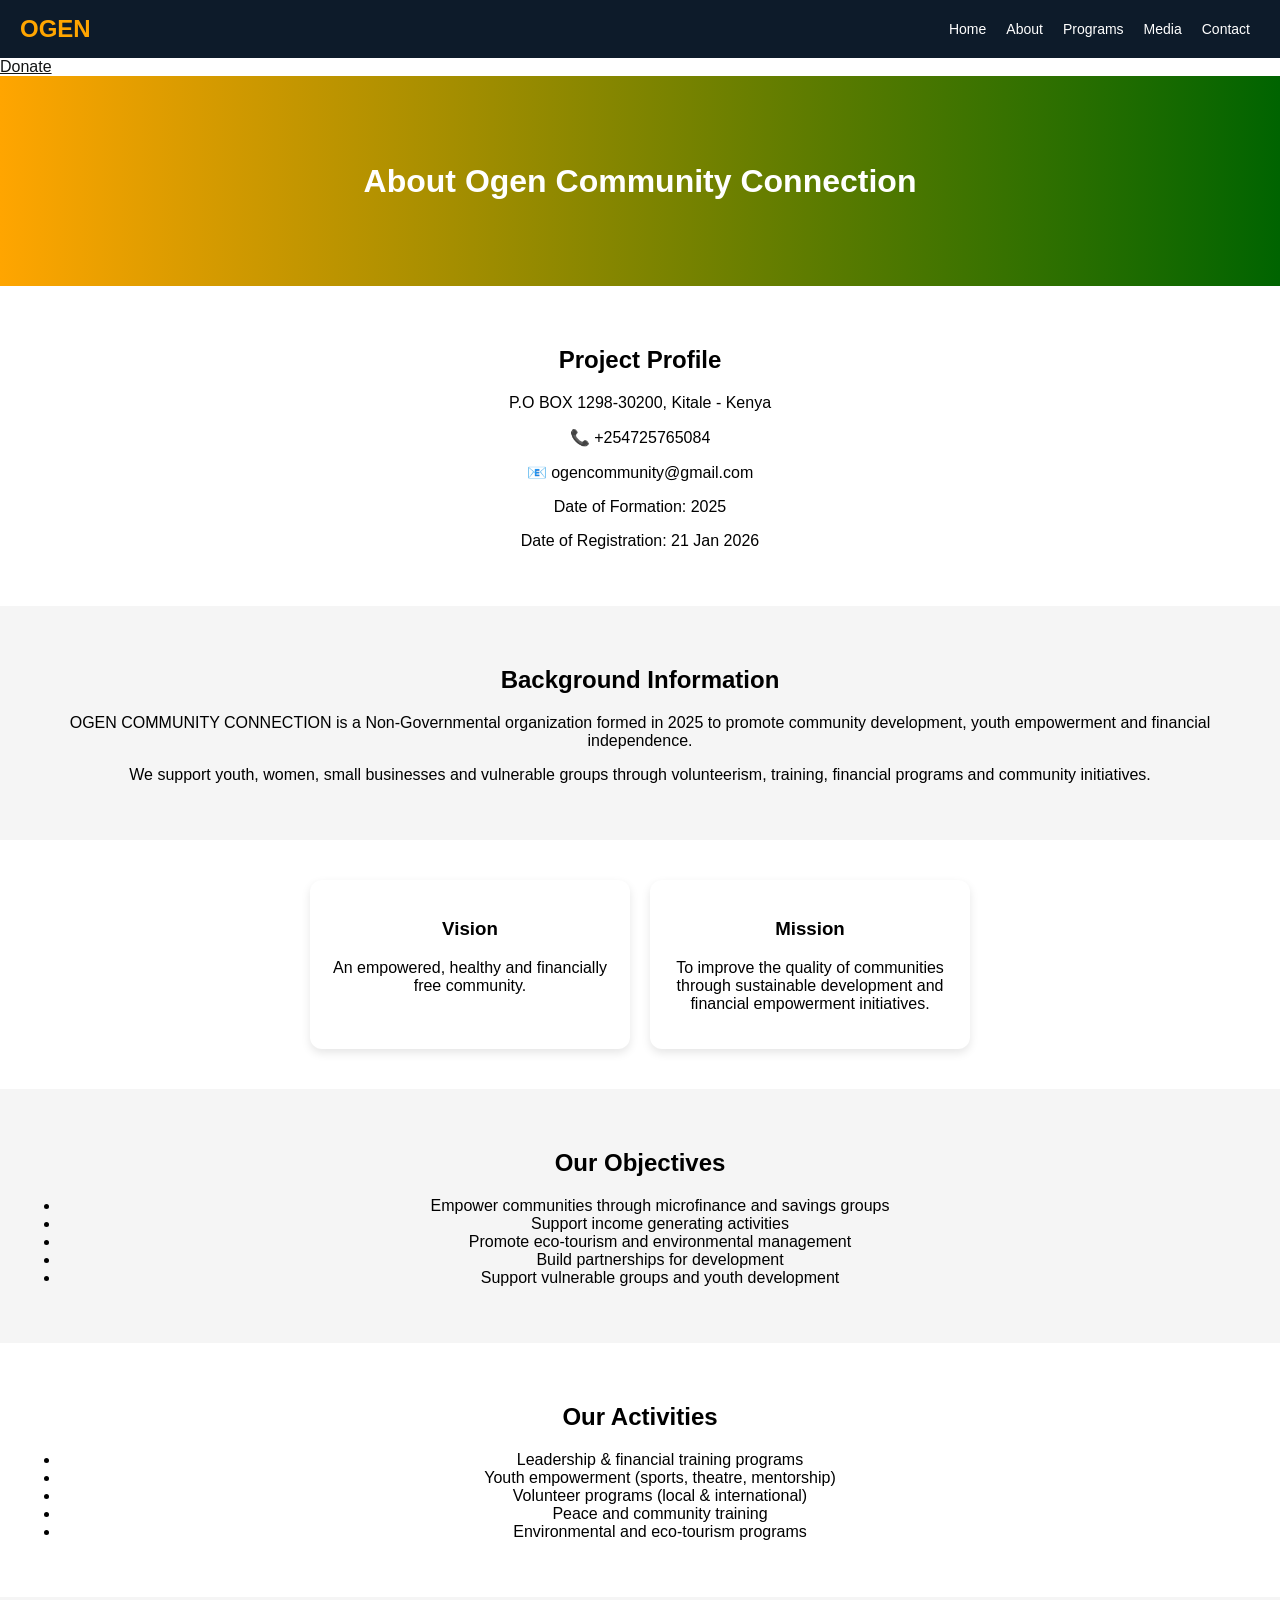
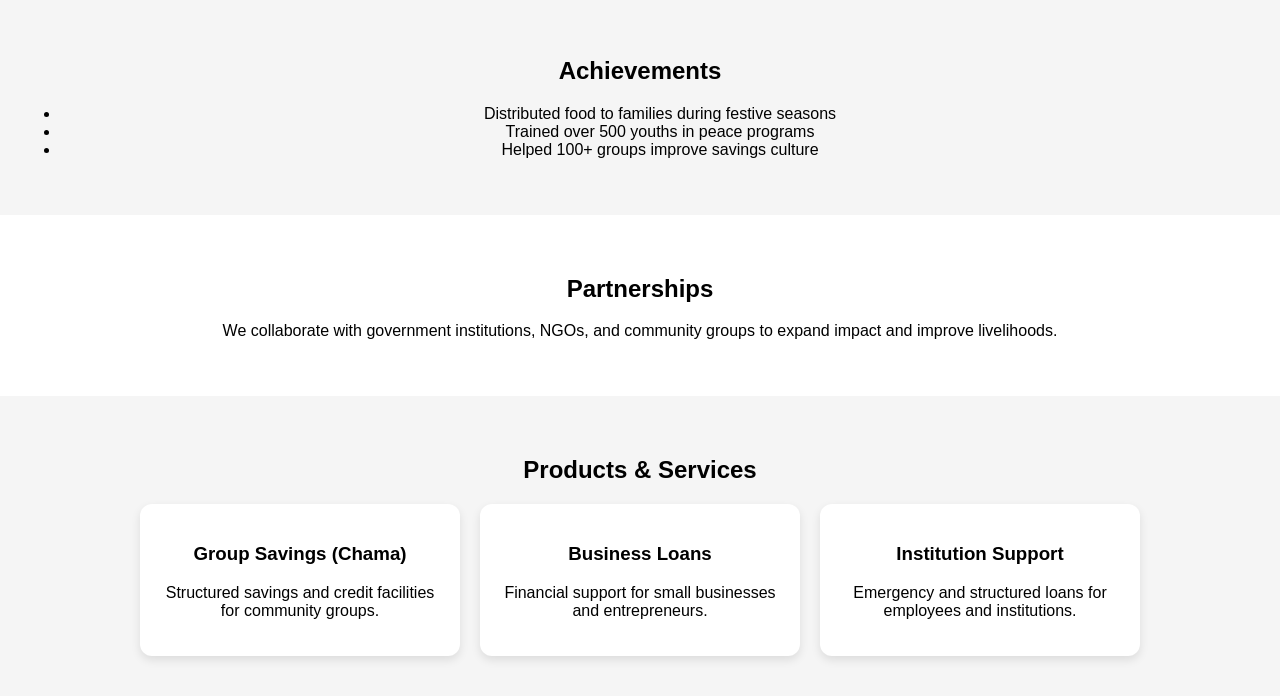
==== about.html @ 72382e0d "Add files via upload" ====
<!DOCTYPE html>
<html>
<head>
  <title>About - Ogen Community</title>
  <link rel="stylesheet" href="style.css">
</head>
<body>

<header>
  <h2>OGEN</h2>
  <nav>
    <a href="index.html">Home</a>
    <a href="about.html">About</a>
    <a href="programs.html">Programs</a>
    <a href="media.html">Media</a>
    <a href="contact.html">Contact</a>
  </nav>
</header>
<a href="donate.html" style="color:rgb(19, 20, 20);">Donate</a>

<section class="hero-small">
  <h1>About Ogen Community Connection</h1>
</section>

<!-- PROJECT PROFILE -->
<section class="section">
  <h2>Project Profile</h2>
  <p>P.O BOX 1298-30200, Kitale - Kenya</p>
  <p>📞 +254725765084</p>
  <p>📧 ogencommunity@gmail.com</p>
  <p>Date of Formation: 2025</p>
  <p>Date of Registration: 21 Jan 2026</p>
</section>

<!-- BACKGROUND -->
<section class="section grey">
  <h2>Background Information</h2>
  <p>
    OGEN COMMUNITY CONNECTION is a Non-Governmental organization formed in 2025 
    to promote community development, youth empowerment and financial independence.
  </p>
  <p>
    We support youth, women, small businesses and vulnerable groups through 
    volunteerism, training, financial programs and community initiatives.
  </p>
</section>

<!-- VISION & MISSION -->
<section class="section">
  <div class="cards">
    <div class="card">
      <h3>Vision</h3>
      <p>An empowered, healthy and financially free community.</p>
    </div>

    <div class="card">
      <h3>Mission</h3>
      <p>
        To improve the quality of communities through sustainable development 
        and financial empowerment initiatives.
      </p>
    </div>
  </div>
</section>

<!-- OBJECTIVES -->
<section class="section grey">
  <h2>Our Objectives</h2>
  <ul>
    <li>Empower communities through microfinance and savings groups</li>
    <li>Support income generating activities</li>
    <li>Promote eco-tourism and environmental management</li>
    <li>Build partnerships for development</li>
    <li>Support vulnerable groups and youth development</li>
  </ul>
</section>

<!-- ACTIVITIES -->
<section class="section">
  <h2>Our Activities</h2>
  <ul>
    <li>Leadership & financial training programs</li>
    <li>Youth empowerment (sports, theatre, mentorship)</li>
    <li>Volunteer programs (local & international)</li>
    <li>Peace and community training</li>
    <li>Environmental and eco-tourism programs</li>
  </ul>
</section>

<!-- ACHIEVEMENTS -->
<section class="section grey">
  <h2>Achievements</h2>
  <ul>
    <li>Distributed food to families during festive seasons</li>
    <li>Trained over 500 youths in peace programs</li>
    <li>Helped 100+ groups improve savings culture</li>
  </ul>
</section>

<!-- PARTNERSHIPS -->
<section class="section">
  <h2>Partnerships</h2>
  <p>
    We collaborate with government institutions, NGOs, and community groups 
    to expand impact and improve livelihoods.
  </p>
</section>

<!-- SERVICES -->
<section class="section grey">
  <h2>Products & Services</h2>

  <div class="cards">
    <div class="card">
      <h3>Group Savings (Chama)</h3>
      <p>Structured savings and credit facilities for community groups.</p>
    </div>

    <div class="card">
      <h3>Business Loans</h3>
      <p>Financial support for small businesses and entrepreneurs.</p>
    </div>

    <div class="card">
      <h3>Institution Support</h3>
      <p>Emergency and structured loans for employees and institutions.</p>
    </div>
  </div>

</section>

</body>
</html>
---- style.css ----
body {
  margin: 0;
  font-family: 'Poppins', sans-serif;
}

/* TOP BAR */
.top-bar {
  background: orange;
  color: darkblue;
  text-align: center;
  padding: 10px;
  font-weight: bold;
  animation: move 25s linear infinite;
}

@keyframes move {
  0% { transform: translateX(100%); }
  100% { transform: translateX(-100%); }
}

/* NAVBAR */
header {
  background: #0d1b2a;
  color: white;
  display: flex;
  justify-content: space-between;
  align-items: center;
  padding: 15px 20px;
  flex-wrap: wrap;
}

header h2 {
  color: orange;
  margin: 0;
}

nav {
  display: flex;
  flex-wrap: wrap;
  justify-content: center;
}

nav a {
  color: white;
  margin: 5px 10px;
  text-decoration: none;
  font-size: 14px;
}

/* HERO */
.hero {
  background: linear-gradient(to right, green, darkgreen);
  color: white;
  padding: 60px 20px;
}

.hero-content {
  display: flex;
  align-items: center;
  justify-content: flex-start;
  gap: 30px;
  flex-wrap: wrap;
}

.hero-logo img {
  height: 150px;
  max-width: 100%;
}

.hero-text {
  max-width: 500px;
}

.hero-text h1 {
  font-size: 28px;
}

.hero-text p {
  font-size: 16px;
}

/* SECTIONS */
.section {
  padding: 40px 20px;
  text-align: center;
}

.grey {
  background: #f5f5f5;
}

/* CARDS */
.cards {
  display: flex;
  gap: 20px;
  justify-content: center;
  flex-wrap: wrap;
}

.card {
  background: white;
  width: 280px;
  padding: 15px;
  border-radius: 10px;
}

.card img {
  width: 100%;
  border-radius: 10px;
}

/* GALLERY */
.gallery {
  display: flex;
  flex-wrap: wrap;
  justify-content: center;
}

.gallery img {
  width: 90%;
  max-width: 300px;
  margin: 10px;
  border-radius: 10px;
}

/* FORM */
form input {
  display: block;
  margin: 10px auto;
  padding: 12px;
  width: 90%;
  border-radius: 5px;
  border: 1px solid #ccc;
}

button {
  background: orange;
  color: white;
  border: none;
  padding: 12px;
  width: 90%;
  border-radius: 5px;
}

/* FOOTER */
footer {
  background: #0d1b2a;
  color: white;
  text-align: center;
  padding: 20px;
}

.socials img {
  width: 30px;
  margin: 5px;
  transition: transform 0.3s;
}

.socials img:hover {
  transform: scale(1.2);
}

/* 🔥 MOBILE PERFECT DESIGN */
@media (max-width: 768px) {

  header {
    flex-direction: column;
    text-align: center;
  }

  nav {
    justify-content: center;
  }

  .hero-content {
    flex-direction: column;
    text-align: center;
  }

  .hero-logo img {
    height: 120px;
  }

  .hero-text {
    text-align: center;
  }

  .hero-text h1 {
    font-size: 24px;
  }

  .cards {
    flex-direction: column;
    align-items: center;
  }

  .card {
    width: 90%;
  }

  .gallery img {
    width: 95%;
  }
}
/* SMALL HERO (PAGE HEADER) */
.hero-small {
  background: linear-gradient(to right, orange, darkgreen);
  color: white;
  text-align: center;
  padding: 60px 20px;
}

.hero-small h1 {
  font-size: 32px;
}

/* BETTER CARDS */
.card {
  background: white;
  padding: 20px;
  border-radius: 12px;
  box-shadow: 0 4px 10px rgba(0,0,0,0.1);
  transition: 0.3s;
}

.card:hover {
  transform: translateY(-5px);
}
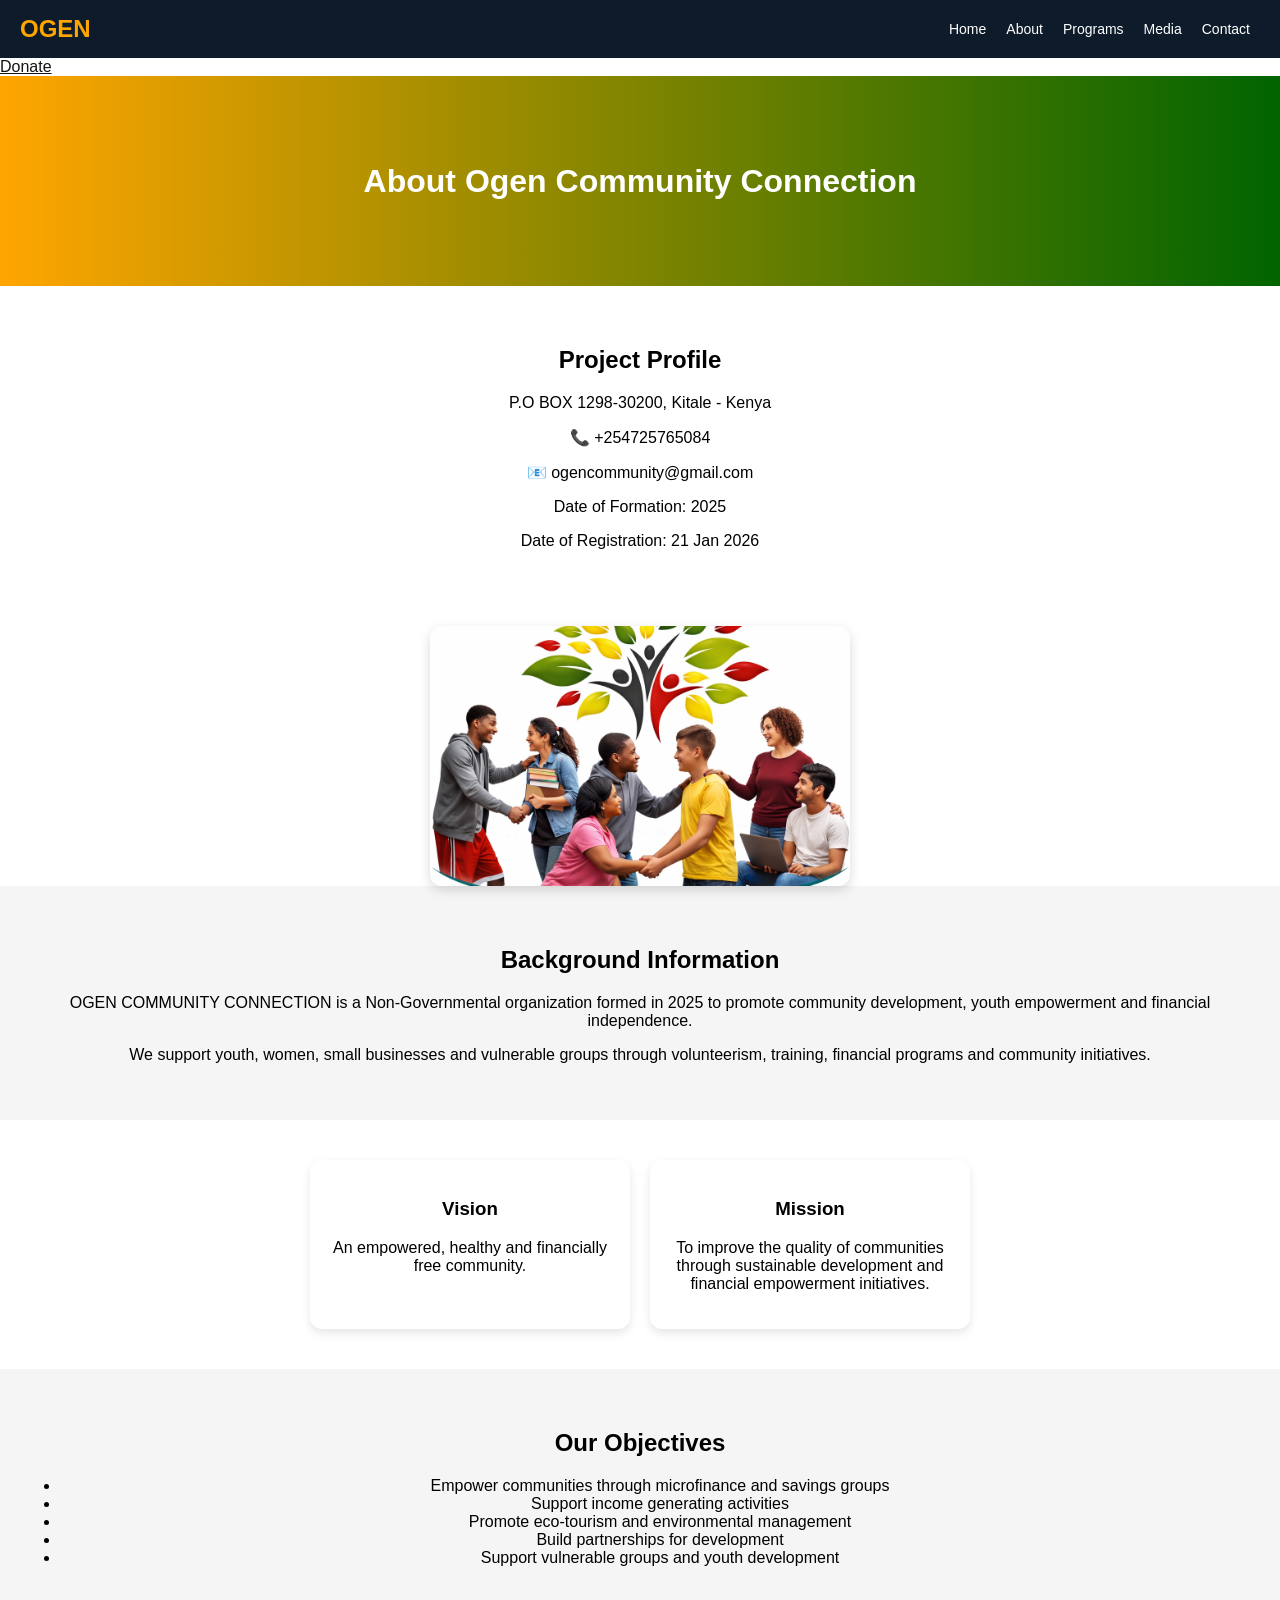
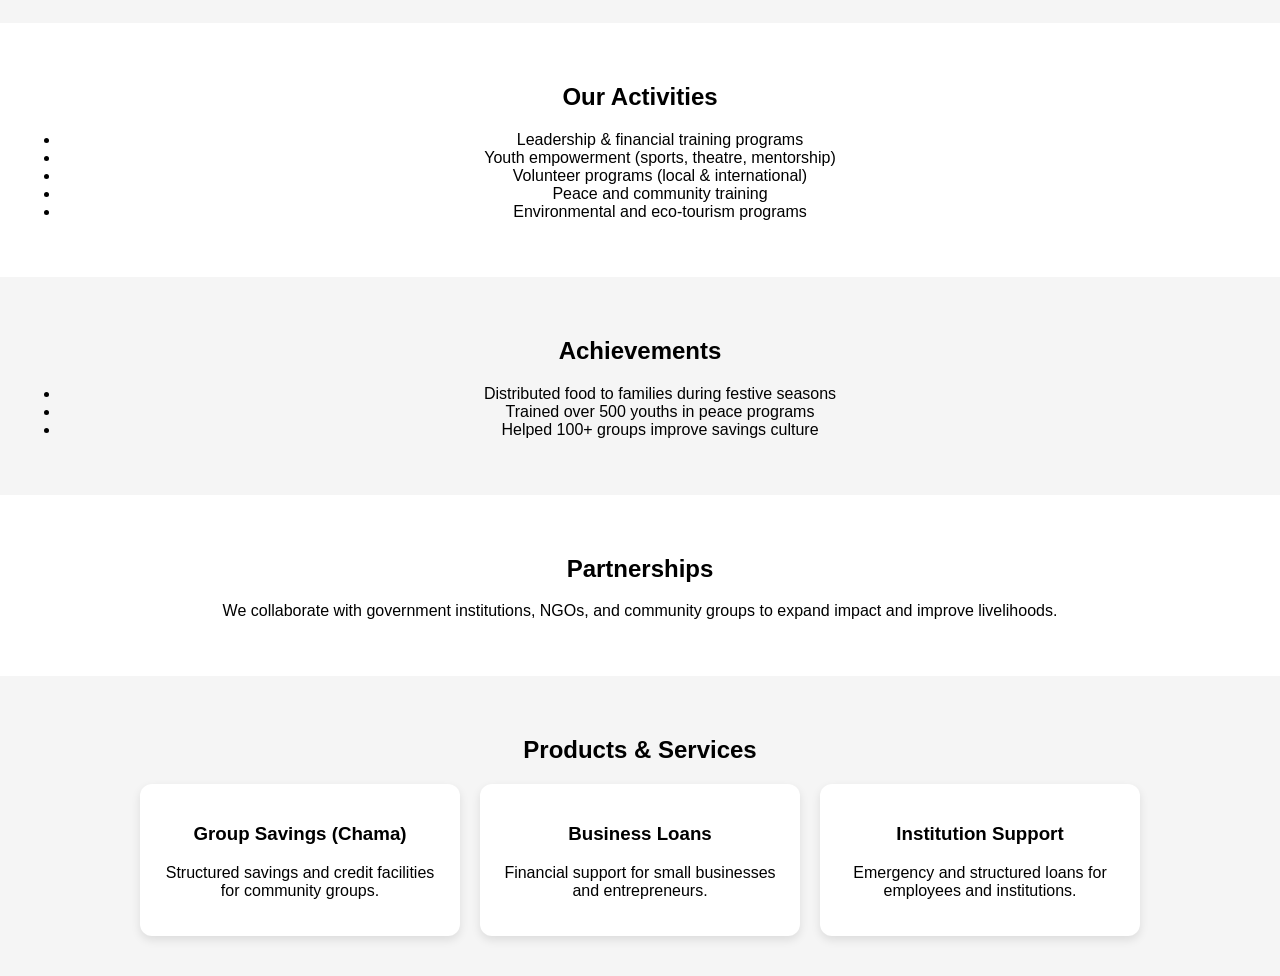
==== commit 007dbfca: "Add files via upload" ====
--- a/about.html
+++ b/about.html
@@ -3,6 +3,7 @@
 <head>
   <title>About - Ogen Community</title>
   <link rel="stylesheet" href="style.css">
+  <meta name="viewport" content="width=device-width, initial-scale=1.0">
 </head>
 <body>
 
@@ -31,7 +32,9 @@
   <p>Date of Formation: 2025</p>
   <p>Date of Registration: 21 Jan 2026</p>
 </section>
-
+<div class="image-row">
+  <img src="eflo.png" alt="Ogen community activity">
+</div>
 <!-- BACKGROUND -->
 <section class="section grey">
   <h2>Background Information</h2>
--- a/style.css
+++ b/style.css
@@ -225,4 +225,101 @@
 
 .card:hover {
   transform: translateY(-5px);
+}
+.image-row {
+  display: flex;
+  gap: 20px;
+  justify-content: center;
+  flex-wrap: wrap;
+  margin-top: 20px;
+}
+
+.image-row img {
+  width: 100%;
+  max-width: 420px;
+  height: 260px;
+  object-fit: cover;
+  border-radius: 12px;
+  box-shadow: 0 4px 12px rgba(0,0,0,0.15);
+}
+/* PHONE VIEW IMPROVEMENT */
+@media (max-width: 768px) {
+  body {
+    overflow-x: hidden;
+  }
+
+  header {
+    padding: 10px;
+  }
+
+  nav {
+    display: flex;
+    flex-wrap: wrap;
+    justify-content: center;
+    gap: 8px;
+  }
+
+  nav a {
+    font-size: 14px;
+    padding: 8px 10px;
+  }
+
+  h1 {
+    font-size: 24px;
+    text-align: center;
+  }
+
+  h2 {
+    font-size: 20px;
+    text-align: center;
+  }
+
+  p, li {
+    font-size: 15px;
+    line-height: 1.6;
+  }
+
+  .section,
+  .about,
+  .programs,
+  .contact,
+  .media,
+  .donate {
+    padding: 20px 12px;
+  }
+
+  .cards,
+  .image-row,
+  .program-grid,
+  .content-row {
+    display: block;
+  }
+
+  .card,
+  .program-card,
+  .content-box {
+    width: 100%;
+    margin-bottom: 15px;
+  }
+
+  img {
+    max-width: 100%;
+    height: auto;
+  }
+
+  .hero,
+  .hero-small {
+    padding: 40px 15px;
+    text-align: center;
+  }
+
+  .top-bar {
+    font-size: 14px;
+    padding: 8px;
+  }
+
+  footer {
+    text-align: center;
+    padding: 20px 10px;
+  }
 }
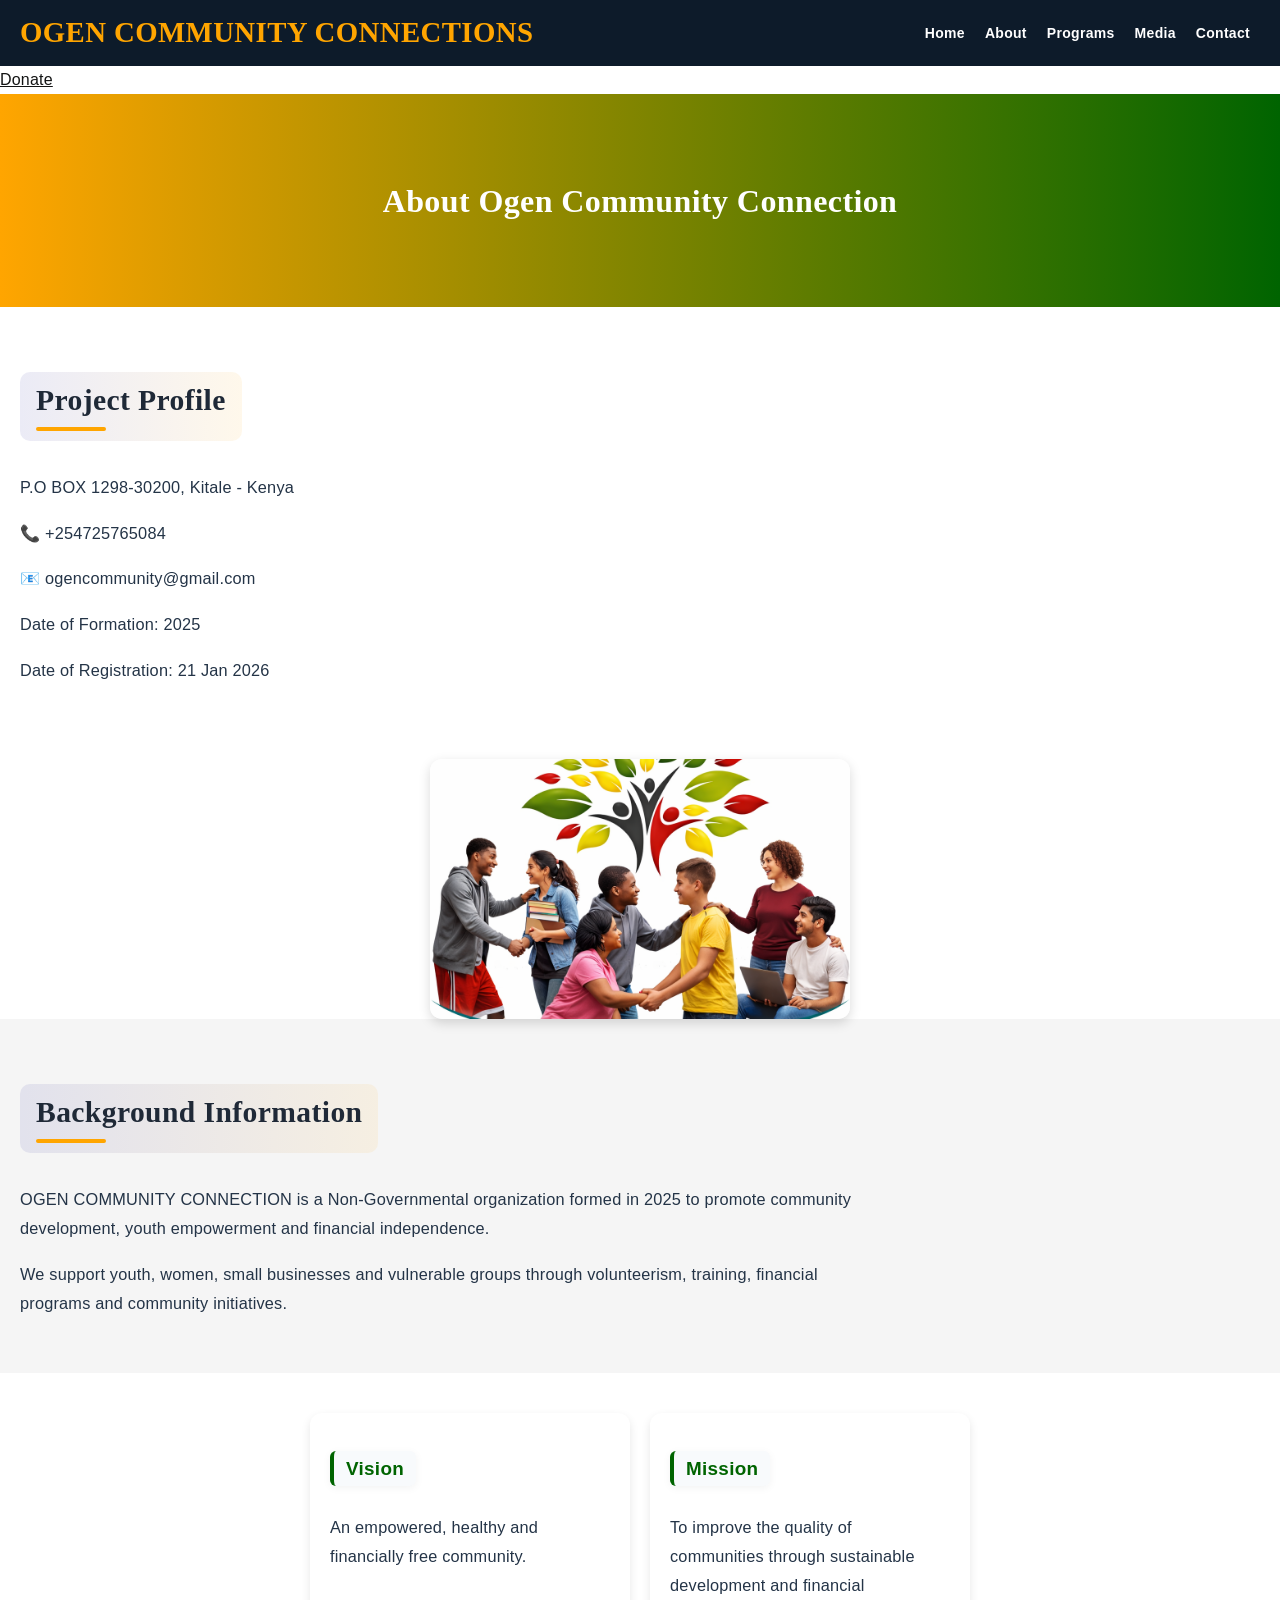
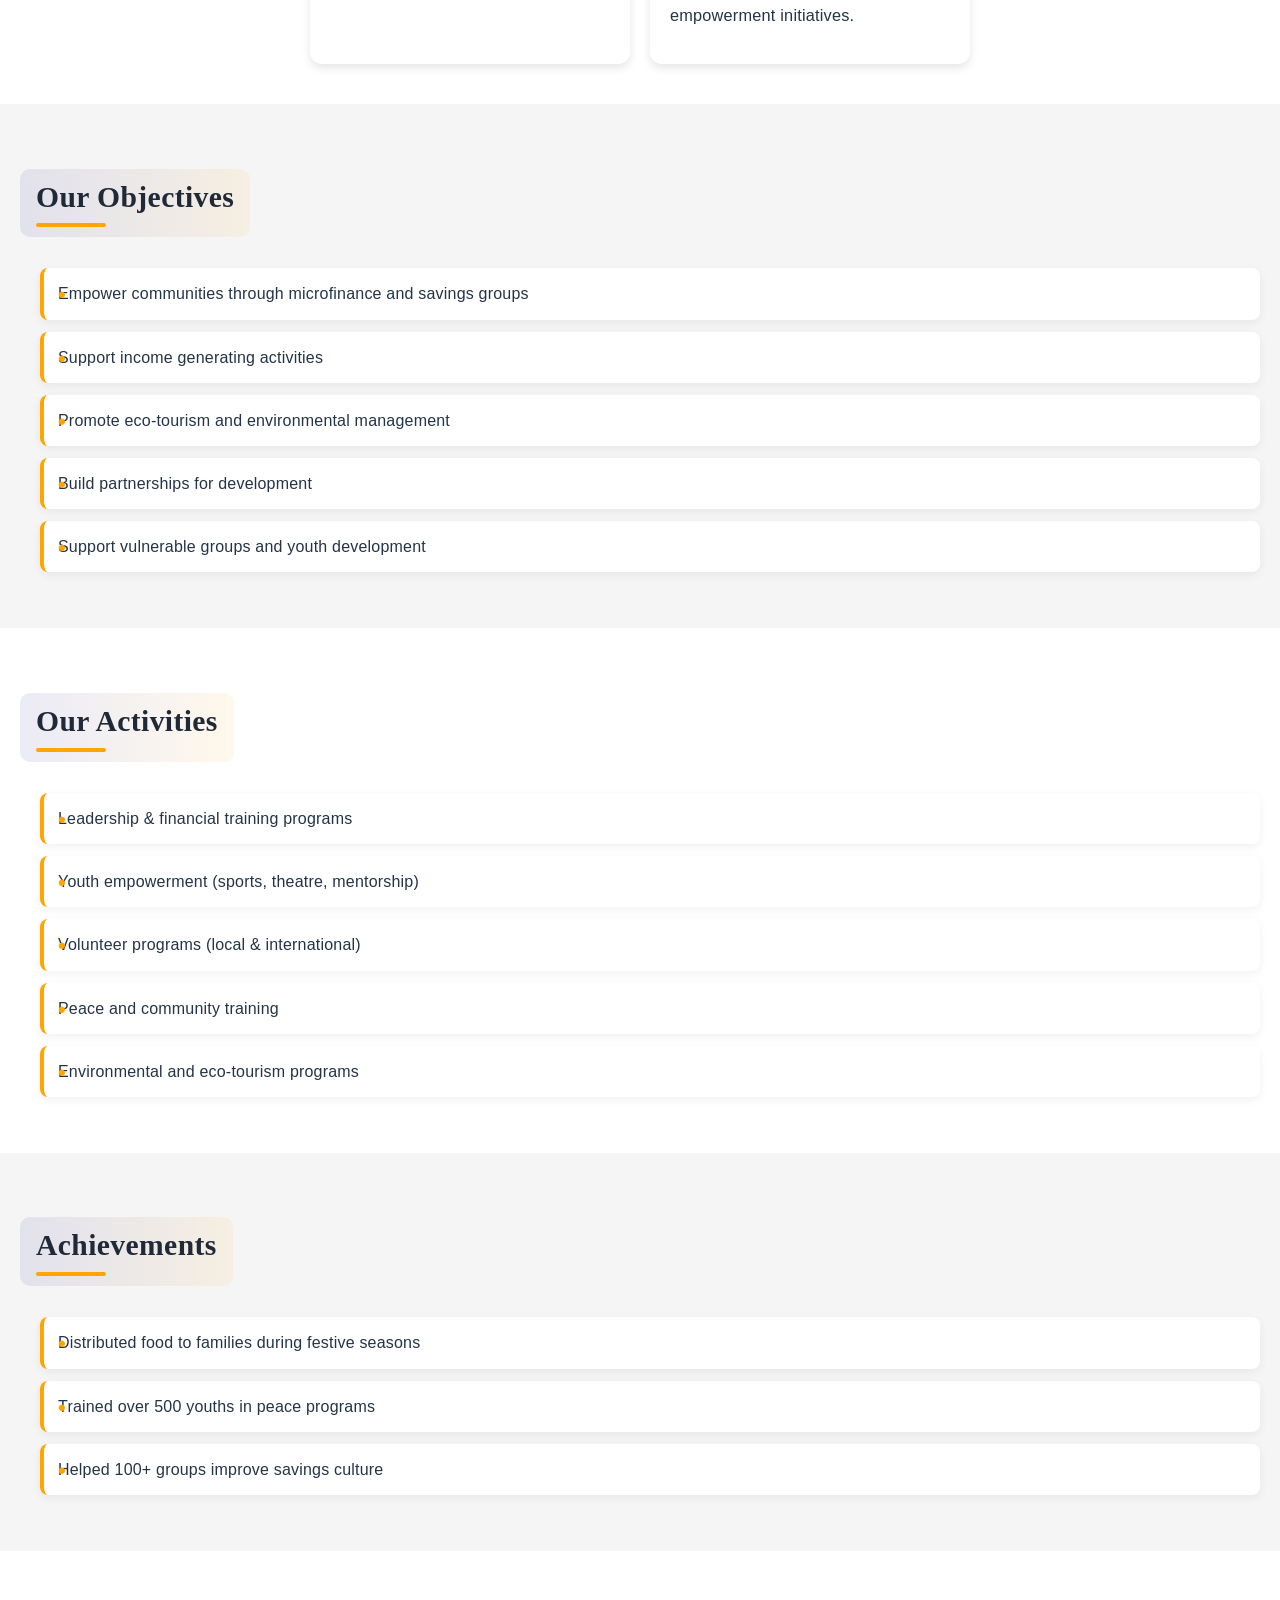
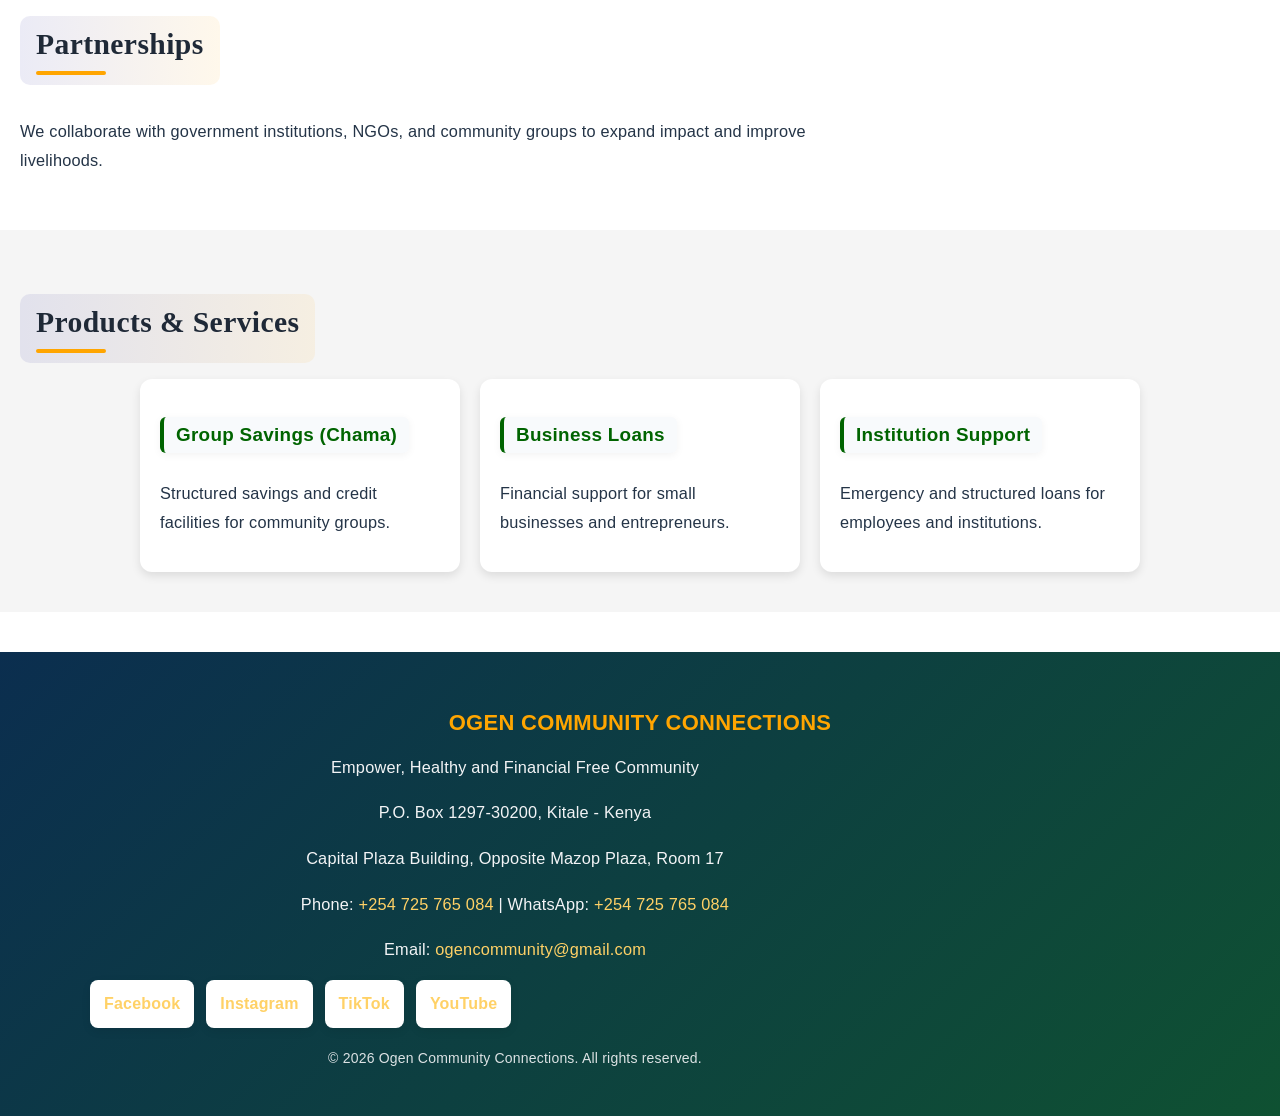
==== commit e1c4f0dd: "Add files via upload" ====
--- a/about.html
+++ b/about.html
@@ -8,7 +8,7 @@
 <body>
 
 <header>
-  <h2>OGEN</h2>
+  <h2>OGEN COMMUNITY CONNECTIONS</h2>
   <nav>
     <a href="index.html">Home</a>
     <a href="about.html">About</a>
@@ -131,6 +131,24 @@
   </div>
 
 </section>
+<footer class="site-footer">
+  <div class="footer-content">
+    <h3>OGEN COMMUNITY CONNECTIONS</h3>
+    <p>Empower, Healthy and Financial Free Community</p>
+    <p>P.O. Box 1297-30200, Kitale - Kenya</p>
+    <p>Capital Plaza Building, Opposite Mazop Plaza, Room 17</p>
+    <p>Phone: <a href="tel:+254725765084">+254 725 765 084</a> | WhatsApp: <a href="https://wa.me/254725765084" target="_blank">+254 725 765 084</a></p>
+    <p>Email: <a href="mailto:ogencommunity@gmail.com">ogencommunity@gmail.com</a></p>
 
+    <div class="footer-socials">
+      <a href="https://www.facebook.com/61588380064978/" target="_blank">Facebook</a>
+      <a href="https://www.instagram.com/ogenmarketingagency/?__pwa=1#" target="_blank">Instagram</a>
+      <a href="https://www.tiktok.com/@ogenmarketingagen?is_from_webapp=1&sender_device=pc" target="_blank">TikTok</a>
+      <a href="http://www.youtube.com/@OgenMarketingAgency" target="_blank">YouTube</a>
+    </div>
+
+    <p class="footer-copy">© 2026 Ogen Community Connections. All rights reserved.</p>
+  </div>
+</footer>
 </body>
 </html>
--- a/style.css
+++ b/style.css
@@ -322,4 +322,511 @@
     text-align: center;
     padding: 20px 10px;
   }
+}
+/* MAKE DONATE BUTTON STAND OUT */
+nav a[href="donate.html"] {
+  font-size: 16px;
+  font-weight: bold;
+  background: orange;
+  color: darkblue;
+  padding: 10px 16px;
+  border-radius: 8px;
+  display: inline-block;
+}
+
+nav a[href="donate.html"]:hover {
+  background: darkblue;
+  color: white;
+}
+/* DONATE MENU BUTTON */
+nav a.donate-btn {
+  font-size: 16px !important;
+  font-weight: bold !important;
+  background: orange !important;
+  color: darkblue !important;
+  padding: 10px 16px !important;
+  border-radius: 8px !important;
+  display: inline-block !important;
+}
+
+nav a.donate-btn:hover {
+  background: darkblue !important;
+  color: white !important;
+}
+/* DONATE BUTTON SAME STYLE AS MENU BUT HIGHLIGHTED */
+nav a.donate-btn {
+  font-size: 16px !important;
+  font-weight: bold !important;
+  font-family: inherit !important;
+  text-decoration: none !important;
+  background: orange !important;
+  color: darkgreen !important;
+  padding: 8px 14px !important;
+  border-radius: 6px !important;
+  display: inline-block !important;
+}
+
+nav a.donate-btn:hover {
+  background: yellow !important;
+  color: darkblue !important;
+}
+.section ul {
+  margin-top: 15px;
+  padding-left: 20px;
+}
+
+.section ul li {
+  margin-bottom: 10px;
+}
+
+.section h3 {
+  margin-top: 20px;
+  color: darkgreen;
+}
+/* PROFESSIONAL DONATE SECTION LOOK */
+.section ul {
+  margin-top: 15px;
+  padding-left: 20px;
+}
+
+.section ul li {
+  margin-bottom: 12px;
+  background: #ffffff;
+  padding: 12px 14px;
+  border-left: 4px solid orange;
+  border-radius: 8px;
+  box-shadow: 0 3px 10px rgba(0,0,0,0.06);
+  list-style-position: inside;
+}
+
+.section h2 {
+  margin-bottom: 18px;
+}
+
+.section h3 {
+  margin-top: 22px;
+  margin-bottom: 10px;
+  color: darkgreen;
+  font-size: 22px;
+}
+
+.section p {
+  margin-bottom: 14px;
+}
+
+/* PHONE VIEW */
+@media (max-width: 768px) {
+  .section ul li {
+    font-size: 15px;
+    padding: 10px 12px;
+  }
+
+  .section h3 {
+    font-size: 18px;
+  }
+
+  .section p {
+    font-size: 15px;
+  }
+}
+/* BETTER FONT AND READING FLOW */
+body {
+  font-family: "Trebuchet MS", "Segoe UI", Arial, sans-serif;
+  color: #1f2937;
+  line-height: 1.75;
+  letter-spacing: 0.2px;
+}
+
+h1, h2, h3 {
+  font-family: Georgia, "Times New Roman", serif;
+  letter-spacing: 0.4px;
+  line-height: 1.25;
+}
+
+h1 {
+  font-size: 2.3rem;
+  font-weight: 700;
+}
+
+h2 {
+  font-size: 1.8rem;
+  font-weight: 700;
+  margin-bottom: 14px;
+}
+
+h3 {
+  font-size: 1.2rem;
+  font-weight: 700;
+}
+
+p {
+  font-size: 1.02rem;
+  margin-bottom: 14px;
+  max-width: 850px;
+}
+
+.section p,
+.section li {
+  color: #243447;
+}
+
+.section {
+  text-align: left;
+}
+
+.section h2 {
+  position: relative;
+  padding-bottom: 8px;
+}
+
+.section h2::after {
+  content: "";
+  display: block;
+  width: 70px;
+  height: 4px;
+  background: orange;
+  border-radius: 4px;
+  margin-top: 8px;
+}
+
+li {
+  line-height: 1.7;
+}
+
+.top-bar {
+  font-weight: 600;
+  letter-spacing: 0.5px;
+}
+
+nav a {
+  font-weight: 600;
+  letter-spacing: 0.3px;
+}
+
+.hero p,
+.hero-small p {
+  font-size: 1.1rem;
+  line-height: 1.8;
+  max-width: 900px;
+  margin-left: auto;
+  margin-right: auto;
+}
+
+@media (max-width: 768px) {
+  body {
+    font-size: 15px;
+    line-height: 1.7;
+  }
+
+  h1 {
+    font-size: 1.7rem;
+  }
+
+  h2 {
+    font-size: 1.35rem;
+  }
+
+  h3 {
+    font-size: 1.08rem;
+  }
+
+  p,
+  li {
+    font-size: 0.98rem;
+  }
+
+  .hero p,
+  .hero-small p {
+    font-size: 1rem;
+  }
+}
+/* PROFESSIONAL FONT MIX, BOLDING, AND NUMBERING */
+
+/* Main reading text */
+body,
+p,
+li,
+a,
+span {
+  font-family: "Segoe UI", Tahoma, Geneva, Verdana, sans-serif;
+}
+
+/* Main headings */
+h1,
+h2 {
+  font-family: Georgia, "Times New Roman", serif;
+  font-weight: 700;
+}
+
+/* Smaller headings / card titles */
+h3,
+h4 {
+  font-family: "Trebuchet MS", "Segoe UI", sans-serif;
+  font-weight: 700;
+  letter-spacing: 0.3px;
+}
+
+/* Better paragraph flow */
+p {
+  font-size: 1.02rem;
+  line-height: 1.8;
+  margin-bottom: 14px;
+}
+
+/* Strong text looks cleaner */
+strong,
+b {
+  font-weight: 700;
+  color: #0f2f57;
+}
+
+/* Better section titles */
+.section h2 {
+  font-size: 1.85rem;
+  margin-bottom: 16px;
+  text-transform: none;
+}
+
+/* Better subheadings */
+.section h3 {
+  font-size: 1.18rem;
+  margin-top: 18px;
+  margin-bottom: 10px;
+  color: darkgreen;
+}
+
+/* Professional ordered lists */
+ol {
+  counter-reset: item;
+  margin: 16px 0;
+  padding-left: 0;
+}
+
+ol li {
+  list-style: none;
+  position: relative;
+  margin-bottom: 12px;
+  padding: 12px 14px 12px 48px;
+  background: #ffffff;
+  border-left: 4px solid orange;
+  border-radius: 8px;
+  box-shadow: 0 3px 10px rgba(0,0,0,0.05);
+}
+
+ol li::before {
+  counter-increment: item;
+  content: counter(item);
+  position: absolute;
+  left: 14px;
+  top: 11px;
+  width: 24px;
+  height: 24px;
+  background: darkblue;
+  color: white;
+  border-radius: 50%;
+  text-align: center;
+  line-height: 24px;
+  font-size: 13px;
+  font-weight: bold;
+}
+
+/* Professional unordered lists */
+ul {
+  margin: 16px 0;
+  padding-left: 0;
+}
+
+ul li {
+  list-style: none;
+  position: relative;
+  margin-bottom: 12px;
+  padding: 12px 14px 12px 38px;
+  background: #ffffff;
+  border-left: 4px solid green;
+  border-radius: 8px;
+  box-shadow: 0 3px 10px rgba(0,0,0,0.05);
+}
+
+ul li::before {
+  content: "•";
+  position: absolute;
+  left: 14px;
+  top: 8px;
+  font-size: 22px;
+  color: orange;
+  font-weight: bold;
+}
+
+/* Highlight key intro text */
+.hero p,
+.hero-small p,
+.intro p {
+  font-size: 1.08rem;
+  line-height: 1.85;
+  font-weight: 500;
+}
+
+/* Phone view */
+@media (max-width: 768px) {
+  .section h2 {
+    font-size: 1.4rem;
+  }
+
+  .section h3 {
+    font-size: 1.05rem;
+  }
+
+  p,
+  li {
+    font-size: 0.98rem;
+    line-height: 1.7;
+  }
+
+  ol li,
+  ul li {
+    padding: 10px 12px 10px 40px;
+  }
+
+  ol li::before {
+    width: 22px;
+    height: 22px;
+    line-height: 22px;
+    font-size: 12px;
+  }
+}
+/* PROFESSIONAL SUBTOPIC BACKGROUNDS */
+.section h3 {
+  display: inline-block;
+  background: linear-gradient(90deg, rgba(255,165,0,0.12), rgba(0,128,0,0.08));
+  padding: 8px 14px;
+  border-left: 5px solid orange;
+  border-radius: 8px;
+  box-shadow: 0 2px 8px rgba(0,0,0,0.05);
+}
+
+.section h2 {
+  display: inline-block;
+  background: linear-gradient(90deg, rgba(0,0,139,0.08), rgba(255,165,0,0.08));
+  padding: 10px 16px;
+  border-radius: 10px;
+}
+
+.card h3,
+.program-card h3,
+.content-box h3 {
+  display: inline-block;
+  background: #f8fafc;
+  padding: 6px 12px;
+  border-left: 4px solid darkgreen;
+  border-radius: 6px;
+}
+
+@media (max-width: 768px) {
+  .section h2,
+  .section h3,
+  .card h3,
+  .program-card h3,
+  .content-box h3 {
+    max-width: 100%;
+  }
+
+  .section h2 {
+    padding: 8px 12px;
+  }
+
+  .section h3 {
+    padding: 7px 11px;
+  }
+}
+/* FOLLOW US + PROFESSIONAL FOOTER */
+.social-links,
+.footer-socials {
+  display: flex;
+  flex-wrap: wrap;
+  gap: 12px;
+  margin-top: 15px;
+}
+
+.social-links a,
+.footer-socials a {
+  text-decoration: none;
+  background: #ffffff;
+  color: darkblue;
+  padding: 10px 14px;
+  border-radius: 8px;
+  font-weight: 600;
+  box-shadow: 0 3px 10px rgba(0,0,0,0.08);
+  transition: 0.3s ease;
+}
+
+.social-links a:hover,
+.footer-socials a:hover {
+  background: orange;
+  color: white;
+}
+
+.site-footer {
+  background: linear-gradient(135deg, #0b2e4f, #0f5132);
+  color: white;
+  padding: 35px 20px;
+  margin-top: 40px;
+}
+
+.footer-content {
+  max-width: 1100px;
+  margin: 0 auto;
+  text-align: center;
+}
+
+.site-footer h3 {
+  color: orange;
+  margin-bottom: 10px;
+  font-size: 22px;
+}
+
+.site-footer p {
+  margin-bottom: 10px;
+  color: #f3f4f6;
+}
+
+.site-footer a {
+  color: #ffd166;
+  text-decoration: none;
+}
+
+.site-footer a:hover {
+  text-decoration: underline;
+}
+
+.footer-copy {
+  margin-top: 18px;
+  font-size: 14px;
+  opacity: 0.9;
+}
+
+/* PHONE VIEW */
+@media (max-width: 768px) {
+  .social-links,
+  .footer-socials {
+    justify-content: center;
+  }
+
+  .social-links a,
+  .footer-socials a {
+    font-size: 14px;
+    padding: 9px 12px;
+  }
+
+  .site-footer {
+    padding: 28px 14px;
+  }
+
+  .site-footer h3 {
+    font-size: 18px;
+  }
+
+  .site-footer p {
+    font-size: 14px;
+    line-height: 1.7;
+  }
 }
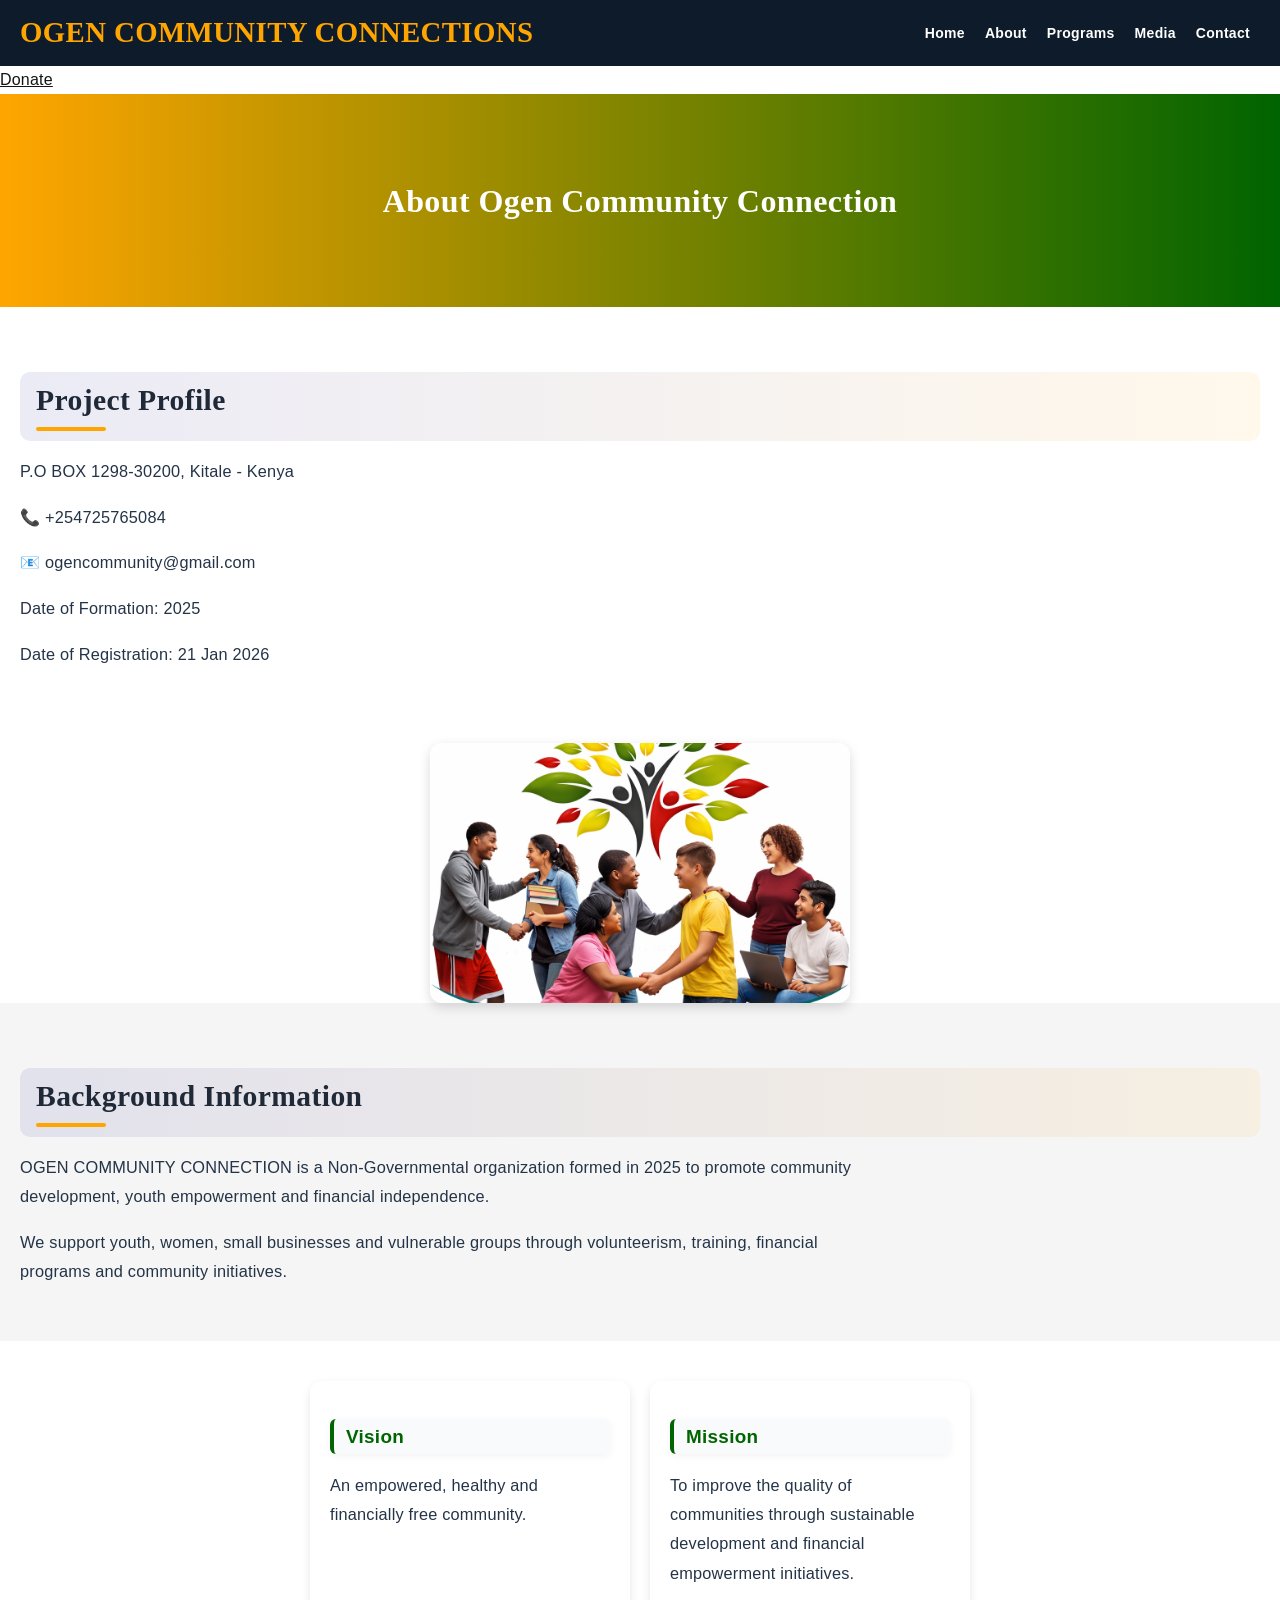
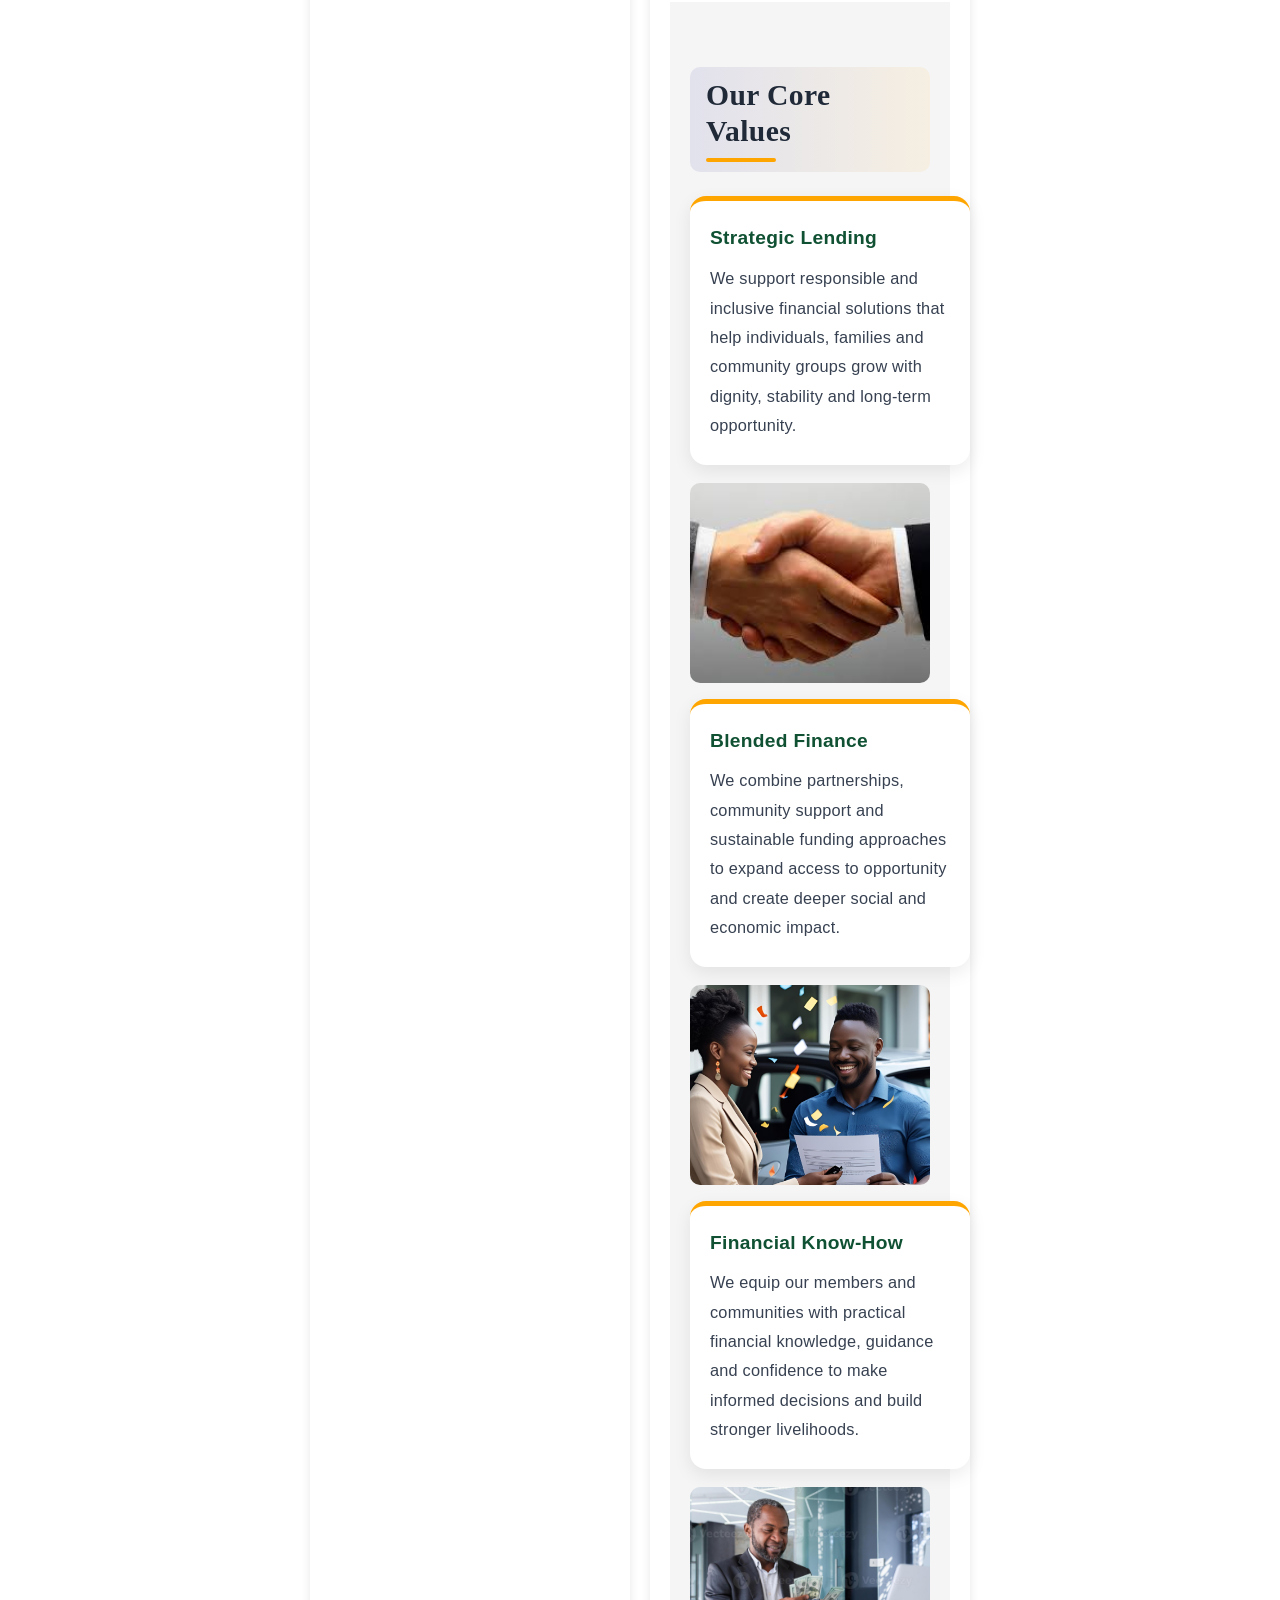
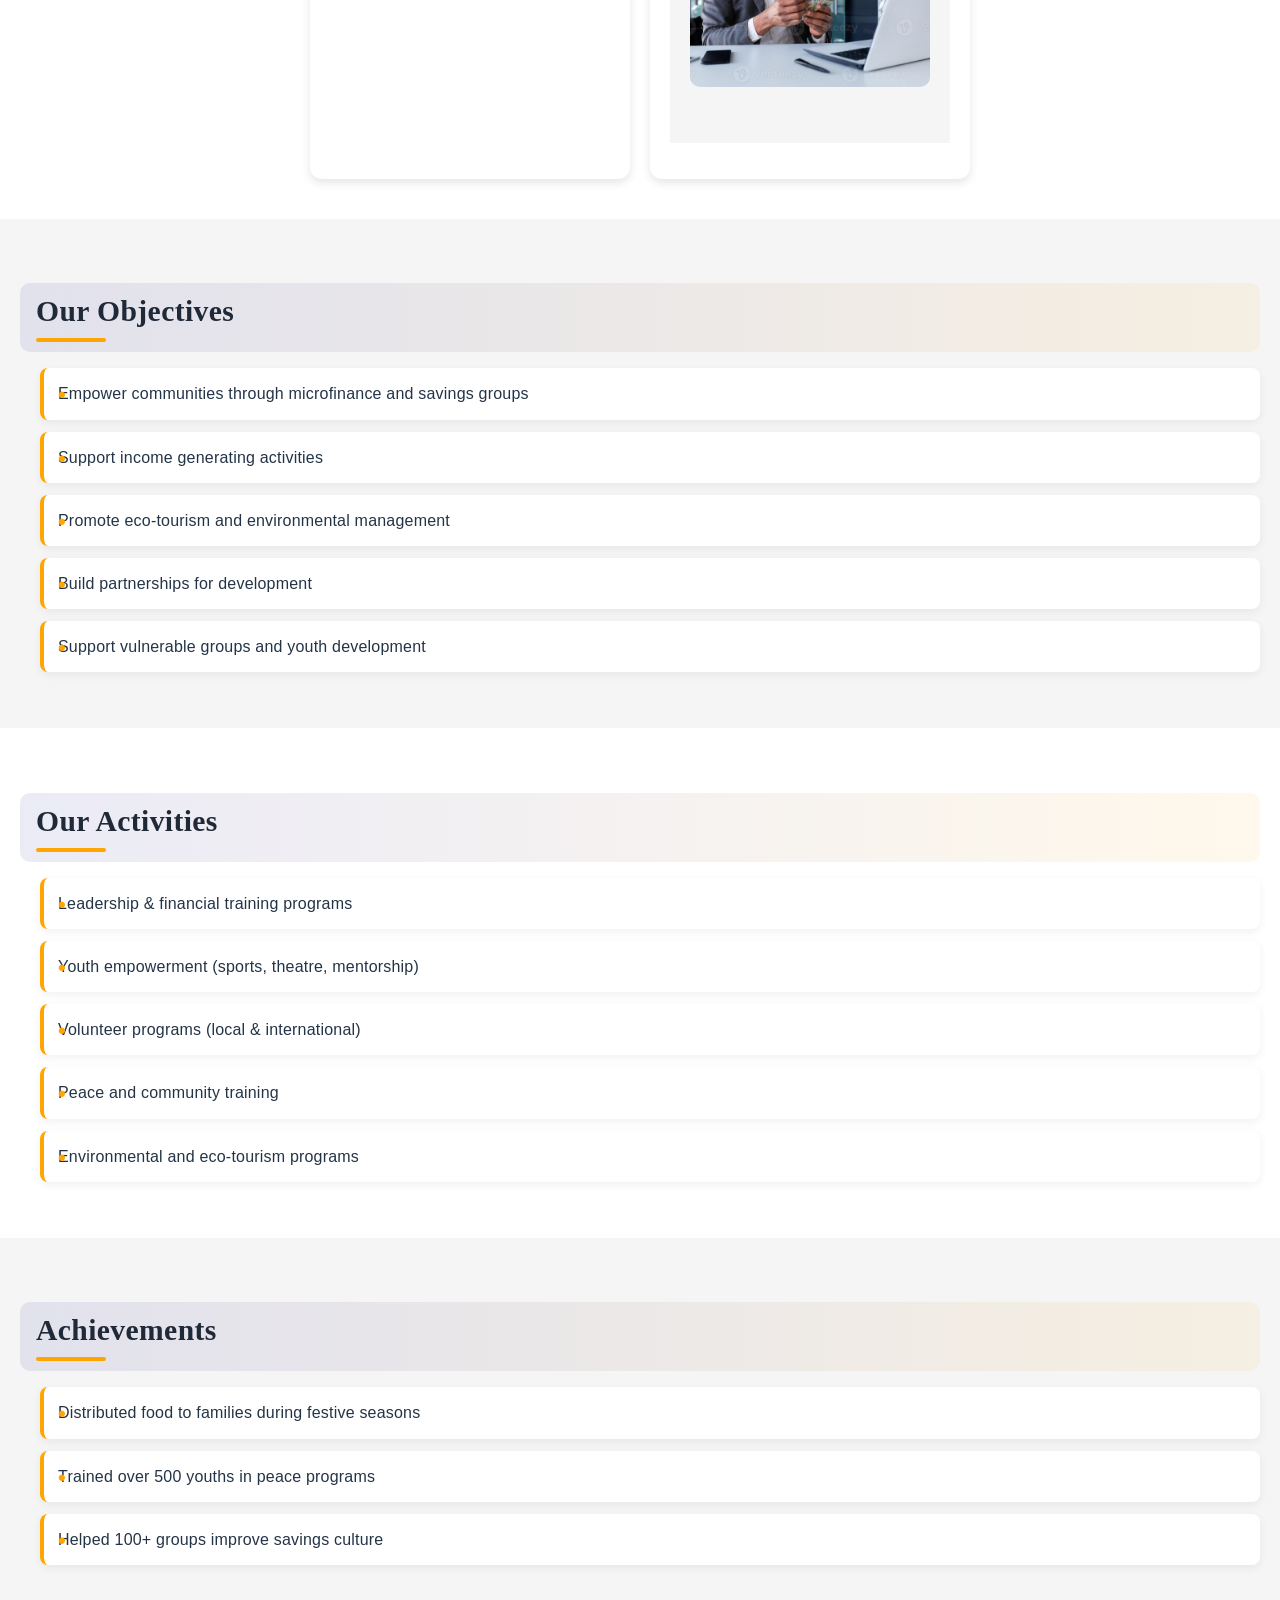
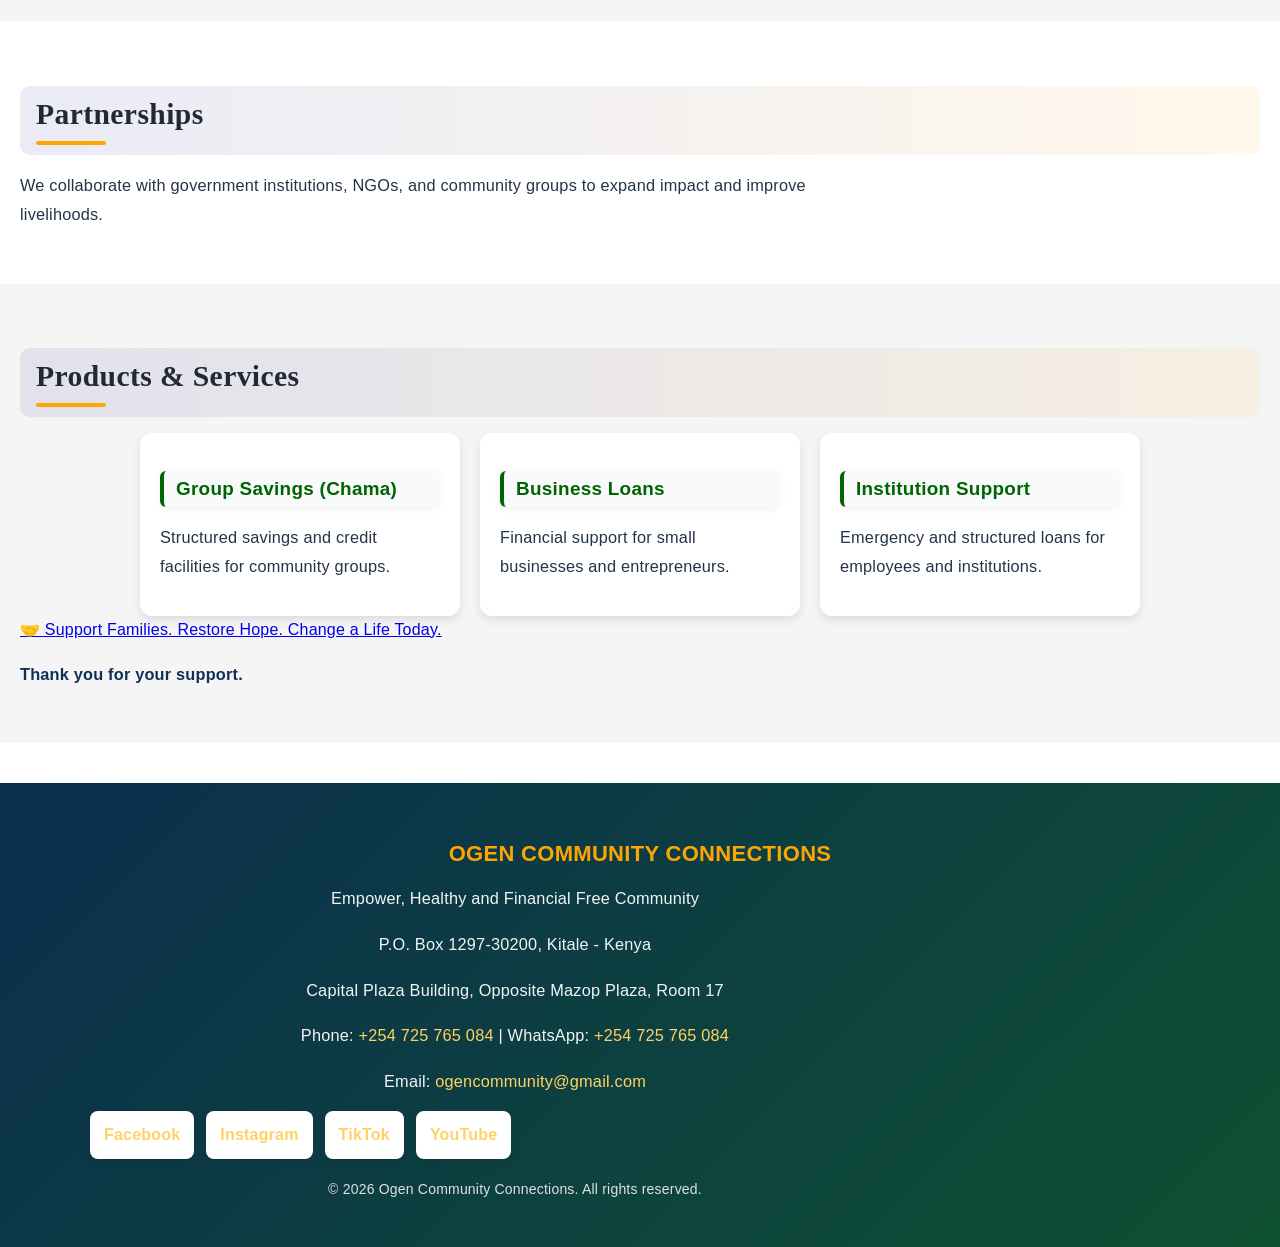
==== commit 11f479b6: "Add files via upload" ====
--- a/about.html
+++ b/about.html
@@ -6,6 +6,7 @@
   <meta name="viewport" content="width=device-width, initial-scale=1.0">
 </head>
 <body>
+  
 
 <header>
   <h2>OGEN COMMUNITY CONNECTIONS</h2>
@@ -47,7 +48,6 @@
     volunteerism, training, financial programs and community initiatives.
   </p>
 </section>
-
 <!-- VISION & MISSION -->
 <section class="section">
   <div class="cards">
@@ -60,7 +60,31 @@
       <h3>Mission</h3>
       <p>
         To improve the quality of communities through sustainable development 
-        and financial empowerment initiatives.
+        and financial empowerment initiatives.    
+      <section class="section grey">
+  <h2>Our Core Values</h2>
+
+  <div class="core-values-text">
+    <div class="core-value-item">
+      <h3>Strategic Lending</h3>
+      <p>We support responsible and inclusive financial solutions that help individuals, families and community groups grow with dignity, stability and long-term opportunity.</p>
+    </div>
+  <img src="greet.jpeg" alt="Strategic Lending" class="core-value-img">
+
+    <div class="core-value-item">
+      <h3>Blended Finance</h3>
+      <p>We combine partnerships, community support and sustainable funding approaches to expand access to opportunity and create deeper social and economic impact.</p>
+    </div>
+  
+<img src="financial.png" alt="Blended Finance" class="core-value-img">
+
+    <div class="core-value-item">
+      <h3>Financial Know-How</h3>
+      <p>We equip our members and communities with practical financial knowledge, guidance and confidence to make informed decisions and build stronger livelihoods.</p>
+    </div>
+<img src="blended.jpg" alt="Financial Know-How" class="core-value-img">
+  </div>
+</section>
       </p>
     </div>
   </div>
@@ -80,6 +104,7 @@
 
 <!-- ACTIVITIES -->
 <section class="section">
+  
   <h2>Our Activities</h2>
   <ul>
     <li>Leadership & financial training programs</li>
@@ -129,7 +154,10 @@
       <p>Emergency and structured loans for employees and institutions.</p>
     </div>
   </div>
-
+<div class="global-support-box">
+  <a href="donate.html#payment-details" class="global-support-link">🤝 Support Families. Restore Hope. Change a Life Today.</a>
+  <p class="global-support-thanks"><strong>Thank you for your support.</strong></p>
+</div>
 </section>
 <footer class="site-footer">
   <div class="footer-content">
--- a/style.css
+++ b/style.css
@@ -829,4 +829,258 @@
     font-size: 14px;
     line-height: 1.7;
   }
-}+}
+/* IMPACT SECTION ON DONATE PAGE */
+.impact-box {
+  background: #ffffff;
+  padding: 18px;
+  margin: 16px 0;
+  border-left: 5px solid orange;
+  border-radius: 10px;
+  box-shadow: 0 3px 10px rgba(0,0,0,0.06);
+}
+
+.impact-box h3 {
+  margin-bottom: 8px;
+  color: darkgreen;
+}
+
+.impact-box p {
+  margin-bottom: 0;
+}
+
+@media (max-width: 768px) {
+  .impact-box {
+    padding: 14px;
+  }
+}
+/* PROFESSIONAL DONATION BANK BOX */
+.donation-bank-box {
+  display: flex;
+  align-items: center;
+  gap: 20px;
+  background: linear-gradient(135deg, #fff7f0, #ffffff);
+  border-left: 6px solid orange;
+  border-radius: 16px;
+  padding: 24px;
+  box-shadow: 0 8px 24px rgba(0,0,0,0.08);
+  margin-top: 20px;
+}
+
+.donation-icon {
+  width: 74px;
+  height: 74px;
+  min-width: 74px;
+  border-radius: 50%;
+  background: linear-gradient(135deg, #ffedd5, #ffe4e6);
+  display: flex;
+  align-items: center;
+  justify-content: center;
+  font-size: 34px;
+  box-shadow: 0 4px 14px rgba(0,0,0,0.08);
+}
+
+.donation-bank-text h3 {
+  margin-bottom: 8px;
+  color: darkgreen;
+}
+
+.bank-details {
+  background: #ffffff;
+  border-radius: 12px;
+  padding: 16px 18px;
+  margin: 16px 0;
+  box-shadow: 0 4px 12px rgba(0,0,0,0.06);
+}
+
+.bank-details p {
+  margin: 8px 0;
+  font-size: 16px;
+}
+
+.donation-note {
+  font-style: italic;
+  color: #374151;
+}
+
+@media (max-width: 768px) {
+  .donation-bank-box {
+    flex-direction: column;
+    text-align: center;
+    padding: 18px;
+  }
+
+  .donation-icon {
+    width: 64px;
+    height: 64px;
+    min-width: 64px;
+    font-size: 28px;
+  }
+
+  .bank-details {
+    padding: 14px;
+  }
+
+  .bank-details p {
+    font-size: 15px;
+  }
+}
+/* TEXT-ONLY CORE VALUES */
+.core-values-text {
+  display: grid;
+  grid-template-columns: repeat(3, minmax(240px, 1fr));
+  gap: 24px;
+  margin-top: 24px;
+}
+
+.core-value-item {
+  background: #ffffff;
+  padding: 24px 20px;
+  border-radius: 16px;
+  border-top: 5px solid orange;
+  box-shadow: 0 6px 18px rgba(0,0,0,0.08);
+  height: 100%;
+}
+
+.core-value-item h3 {
+  margin: 0 0 12px 0;
+  background: none !important;
+  padding: 0 !important;
+  border: none !important;
+  box-shadow: none !important;
+  color: #0f5132;
+  font-size: 1.2rem;
+  line-height: 1.4;
+}
+
+.core-value-item p {
+  margin: 0;
+  color: #374151;
+  line-height: 1.8;
+}
+
+@media (max-width: 900px) {
+  .core-values-text {
+    grid-template-columns: 1fr;
+  }
+}/* MAKE VISION, MISSION, CORE VALUES ALIGN NICELY LEFT */
+.section,
+.core-values-text,
+.core-value-item,
+.impact-box,
+.donation-bank-box {
+  text-align: left;
+}
+
+.section h2,
+.section h3,
+.core-value-item h3 {
+  text-align: left;
+  margin-left: 0;
+  margin-right: 0;
+}
+
+.core-values-text {
+  display: grid;
+  grid-template-columns: 1fr;
+  gap: 20px;
+  max-width: 900px;
+  margin: 24px 0 0 0;
+}
+
+.core-value-item {
+  width: 100%;
+}
+
+@media (min-width: 992px) {
+  .core-values-text {
+    max-width: 820px;
+  }
+}
+/* LEFT ALIGN MISSION AND VISION BOXES */
+.mission,
+.vision,
+.mission-box,
+.vision-box {
+  text-align: left;
+  margin-left: 0;
+  margin-right: auto;
+}
+/* FORCE ABOUT PAGE CONTENT TO START FROM LEFT */
+.section,
+.section.grey,
+.about-section,
+.about-content,
+.core-values-text,
+.core-value-item,
+.mission,
+.vision,
+.mission-box,
+.vision-box {
+  text-align: left !important;
+  margin-left: 0 !important;
+  margin-right: auto !important;
+}
+
+.section h2,
+.section h3,
+.section p,
+.section li,
+.core-value-item h3,
+.core-value-item p,
+.mission h2,
+.mission h3,
+.vision h2,
+.vision h3,
+.mission-box h2,
+.mission-box h3,
+.vision-box h2,
+.vision-box h3 {
+  text-align: left !important;
+  margin-left: 0 !important;
+  margin-right: auto !important;
+}
+
+.core-values-text {
+  display: block !important;
+  max-width: 900px !important;
+  width: 100% !important;
+  padding-left: 0 !important;
+}
+
+.core-value-item {
+  width: 100% !important;
+  margin: 0 0 18px 0 !important;
+}
+
+.section h2,
+.section h3 {
+  display: block !important;
+}
+.core-value-img {
+  width: 100%;
+  max-width: 320px;
+  height: 200px;
+  object-fit: cover;
+  border-radius: 12px;
+  display: block;
+  margin: 0 0 16px 0;
+}
+.donation-img {
+  width: 100%;
+  max-width: 420px;
+  height: 260px;
+  object-fit: cover;
+  border-radius: 14px;
+  display: block;
+  margin: 0 0 18px 0;
+}
+.donate-link {
+  font-size: 20px !important;
+  font-weight: 700 !important;
+  color: #ffffff !important;
+  background: darkgreen !important;
+  padding: 10px 18px !important;
+  border-radius: 8px !important;
+  display: inline-block !important;
+}
